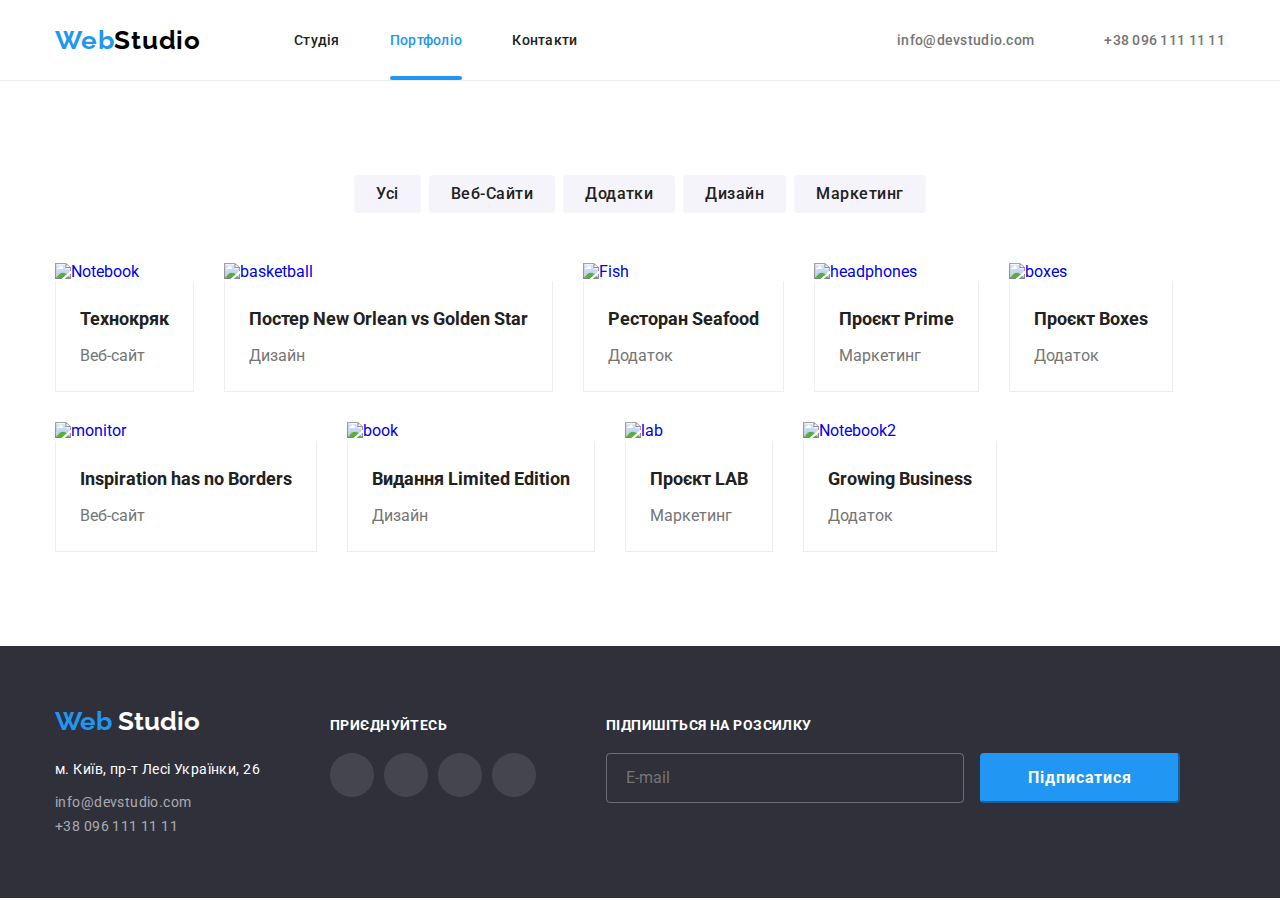
==== portfolio.html @ a2bd2018 "goit-markup-hw-07" ====
<!DOCTYPE html>
<html lang="uk">

<head>
  <meta charset="UTF-8" />
  <meta http-equiv="X-UA-Compatible" content="IE=edge" />
  <meta name="viewport" content="width=device-width, initial-scale=1.0" />
  <title>WebStudio</title>
  <link rel="stylesheet"
    href="https://cdnjs.cloudflare.com/ajax/libs/modern-normalize/1.1.0/modern-normalize.min.css" />
 
  <link rel="preconnect" href="https://fonts.googleapis.com" />
  <link rel="preconnect" href="https://fonts.gstatic.com" crossorigin />
  <link rel="preconnect" href="https://fonts.googleapis.com" />
  <link rel="preconnect" href="https://fonts.gstatic.com" crossorigin />
  <link href="https://fonts.googleapis.com/css2?family=Raleway:wght@700&display=swap" rel="stylesheet" />
  <link href="https://fonts.googleapis.com/css2?family=Roboto:wght@400;500;700;900&display=swap" rel="stylesheet" />
  <link rel="stylesheet" href="./css/main.min.css" />
</head>

<body >
       <!--Header-->
       <header class="header">
        <div class="container header-container">
          <nav class="header__nav">
          
            <a href="./index.html" lang="en" class="webstudio">
              <span style="color: #2196f3">Web</span
              ><span style="color: black">Studio</span>
            </a>
            <ul class="header__menu">
              <li >
                <a href="./index.html"  class="navigation"> Студія </a>
              </li>
              <li >
                <a href="./portfolio.html" class="current"> Портфоліо </a>
              </li>
  
              <li>
                <a href="#" class="navigation"> Контакти </a>
              </li>
            </ul>
          </nav>
          <ul class="header__address">
            <li >
              <a href="meilto:info@devstudio.com" class="navigation__address">               
                <svg class="icon__mail" width="16" height="12">
                  <use href="./images/icons.svg#icon-envelope">
                  </use>
                </svg>info@devstudio.com</a>
            </li>
            <li >
              <a href="tel:+380961111111" class="navigation__address"
                > <svg class="icon__phone" width="10" height="16">
                  <use href="./images/icons.svg#icon-Vector">
                  </use>
                </svg>
                +38 096 111 11 11</a
              >
            </li>
          </ul>
        </div>
      </header>


  
  <main>
    
    <section class="portfolio__buttons">
      <div class="container">
        <h1 style="display: none">Портфоліо</h1>
        <!--NaviGation-->
        <ul class="portfolio__button-small">
          <li>
            <button type="button" class="button__small">Усі</button>
          </li>
          <li>
            <button type="button" class="button__small">Веб-Сайти</button>
          </li>
          <li>
            <button type="button" class="button__small">Додатки</button>
          </li>
          <li>
            <button type="button" class="button__small">Дизайн</button>
          </li>
          <li>
            <button type="button" class="button__small">Маркетинг</button>
          </li>
        </ul>

        <!--mainConten-->
        <ul class="element__menu">
          <li>
            <a href="#"  class="element__img">
              <img src="./images/P1.jpg" alt="Notebook" />
              <div class="element__box">
                <h4 class="element__title">Технокряк</h4>
                <p class="element__subtitle">Веб-сайт</p>
                <div class="element__img-title">
                  <p class="element__img-subtitle">
                    Ресурс пропонує комплексні пропозиції з різним рівнем функціоналу та сервісів. 
                    Все це дозволить відвідувачу отримати вичерпні відомості про компанію чи приватну особу.
                  </p>
                  </div>
              </div>
             
            </a>
            
          </li>
          <li><a href="#" class="element__img">
              <img src="./images/p2.jpg" alt="basketball" />
              <div class="element__box">
                <h4 class="element__title">Постер New Orlean vs Golden Star
                </h4>
                <p class="element__subtitle">Дизайн</p>
                <div class="element__img-title">
                  <p class="element__img-subtitle">
                    Ресурс пропонує комплексні пропозиції з різним рівнем функціоналу та сервісів. 
                    Все це дозволить відвідувачу отримати вичерпні відомості про компанію чи приватну особу.
                  </p>
                  </div>
              </div>
            </a>
          </li>
          <li ><a href="#" class="element__img">
              <img src="./images/p3.jpg" alt="Fish" />
              <div class="element__box">
                <h4 class="element__title">Ресторан Seafood</h4>
                <p class="element__subtitle">Додаток</p>
                <div class="element__img-title">
                  <p class="element__img-subtitle">
                    Ресурс пропонує комплексні пропозиції з різним рівнем функціоналу та сервісів. 
                    Все це дозволить відвідувачу отримати вичерпні відомості про компанію чи приватну особу.
                  </p>
                  </div>
              </div>
            </a>
          </li>
          <li ><a href="#" class="element__img">
              <img src="./images/p4.jpg" alt="headphones" />
              <div class="element__box">
                <h4 class="element__title">Проєкт Prime</h4>
                <p class="element__subtitle">Маркетинг</p>
                <div class="element__img-title">
                  <p class="element__img-subtitle">
                    Ресурс пропонує комплексні пропозиції з різним рівнем функціоналу та сервісів. 
                    Все це дозволить відвідувачу отримати вичерпні відомості про компанію чи приватну особу.
                  </p>
                  </div>
              </div>
            </a>

          </li>
          <li ><a href="#" class="element__img">
              <img src="./images/p5.jpg" alt="boxes" />
              <div class="element__box">
                <h4 class="element__title">Проєкт Boxes</h4>
                <p class="element__subtitle">Додаток</p>
                <div class="element__img-title">
                  <p class="element__img-subtitle">
                    Ресурс пропонує комплексні пропозиції з різним рівнем функціоналу та сервісів. 
                    Все це дозволить відвідувачу отримати вичерпні відомості про компанію чи приватну особу.
                  </p>
                  </div>
              </div>
            </a>
          </li>
          <li ><a href="#" class="element__img">
              <img src="./images/p6.jpg" alt="monitor" />
              <div class="element__box">
                <h4 class="element__title">Inspiration has no Borders</h4>
                <p class="element__subtitle">Веб-сайт</p>
           <div class="element__img-title">
                  <p class="element__img-subtitle">
                    Ресурс пропонує комплексні пропозиції з різним рівнем функціоналу та сервісів. 
                    Все це дозволить відвідувачу отримати вичерпні відомості про компанію чи приватну особу.
                  </p>
                  </div>
              </div>
            </a>
          </li>
          <li ><a href="#" class="element__img">
              <img src="./images/p7.jpg" alt="book" />
              <div class="element__box">
                <h4 class="element__title">Видання Limited Edition</h4>
                <p class="element__subtitle">Дизайн</p>
                                <div class="element__img-title">
                  <p class="element__img-subtitle">
                    Ресурс пропонує комплексні пропозиції з різним рівнем функціоналу та сервісів. 
                    Все це дозволить відвідувачу отримати вичерпні відомості про компанію чи приватну особу.
                  </p>
                  </div>
              </div>
            </a>
          </li>
          <li ><a href="#" class="element__img">
              <img src="./images/p8.jpg" alt="lab" />
              <div class="element__box">
                <h4 class="element__title">Проєкт LAB</h4>
                <p class="element__subtitle">Маркетинг</p>
                                <div class="element__img-title">
                  <p class="element__img-subtitle">
                    Ресурс пропонує комплексні пропозиції з різним рівнем функціоналу та сервісів. 
                    Все це дозволить відвідувачу отримати вичерпні відомості про компанію чи приватну особу.
                  </p>
                  </div>
              </div>
            </a>
          </li>
          <li ><a href="#" class="element__img">
              <img src="./images/p9.jpg" alt="Notebook2" />
              <div class="element__box">
                <h4 class="element__title">Growing Business</h4>
                <p class="element__subtitle">Додаток</p>
                                <div class="element__img-title">
                  <p class="element__img-subtitle">
                    Ресурс пропонує комплексні пропозиції з різним рівнем функціоналу та сервісів. 
                    Все це дозволить відвідувачу отримати вичерпні відомості про компанію чи приватну особу.
                  </p>
                  </div>
              </div>
            </a>
          </li>
        </ul>
      </div>
    </section>
  </main>

  <footer class="footer">
    <div class="container footer__box">
      <div>
      <a href="./index.html" lang="en" class="footer__logo">
        <span style="color: #2196f3">Web</span>
        <span style="color: #ffffff">Studio</span>
      </a>
      <address>
        <ul class="footer__address">
          <li class="footer__link">
            <a href="м.Київ,пр-тЛесіУкраїнки,26">
              <span class="address__footer"
                >м. Київ, пр-т Лесі Українки, 26</span
              >
            </a>
          </li>
          <li class="footer_link">
            <a href="meilto:info@devstudio.com">
              <span class="footer__address">info@devstudio.com</span>
            </a>
          </li>
          <li class="footer__link">
            <a href="tel:+380961111111">
              <span class="footer__address">+38 096 111 11 11</span>
            </a>
          </li>
        </ul>
      </address>
      </div>
    
      <div class="container__net">
        <p class="net__title">Приєднуйтесь</p>
        <ul class="net__list">
          <li class="net__item">
            <a href="" class="net__link">
              <svg class="net__icon" width="20" height="20">
                <use href="./images/icons.svg#icon-instagram-f"></use>
              </svg>
            </a>
          </li>
          <li class="net__item">
            <a href="" class="net__link">
              <svg class="net__icon" width="20" height="20"> 
                <use href="./images/icons.svg#icon-twitter"></use>
              </svg>
            </a>
          </li>
          <li class="net__item">
            <a href="" class="net__link">
              <svg class="net__icon" width="20" height="20">
                <use href="./images/icons.svg#icon-facebook"></use>
              </svg>
            </a>
          </li>
          <li class="net__item">
            <a href="" class="net__link">
              <svg class="net__icon" width="20" height="20">
                <use href="./images/icons.svg#icon-linkedin"></use></svg>
              </a>
          </li>
        </ul>
      </div>
      <form class="footer__mailbox">
      <p class="mailbox__title">Підпишіться на розсилку</p>
      <label class="mailbox__label">
        <input class="mailbox__input" type="email" name="email" placeholder=" E-mail"/>
      </label>
      <button class="mailbox__button" type="submit">Підписатися
        <svg class="mailbox__icon" width="22px" height="22px" >
          <use href="./images/icons.svg#icon-icon-send">
          </use>
        </svg>
      </button>
      </form>
    </div>
  </footer>
</body>

</html>
---- css/main.min.css ----
*{list-style-type:none}*{text-decoration:none}*{margin:0;padding:0}h1{margin:0}h2{margin:0}h3{margin:0}h4{margin:0}ul{margin:0}p{margin:0}body{width:100%;max-width:1600px;background-color:#fff;font-family:"Roboto";font-style:normal}img{display:block;max-width:100%;height:auto}.advances__flex{padding-top:94px;padding-bottom:0;margin-bottom:0;margin:0 auto}.advances__menu{display:flex;gap:30px;text-align:start;flex-grow:1}.advances__link{margin-bottom:30px;width:100%;height:120px;border:1px solid #f5f4fa;border-radius:4px;display:flex;align-items:center;justify-content:center;background-color:#f5f4fa}.advances__title{font-family:"Roboto";font-style:normal;font-weight:700;font-size:14px;line-height:16px;letter-spacing:.03em;text-transform:uppercase;margin-bottom:10px;color:#212121}.advances__text{font-weight:400;font-size:14px;line-height:24px;letter-spacing:.03em;color:#757575}.section__clients{padding:94px 0}.clients__title{margin-bottom:50px;justify-content:center;align-items:center;display:flex;font-weight:700;font-size:36px;line-height:42px;text-align:center;letter-spacing:.03em;color:#212121}.clients__list{display:flex;gap:30px}.clients__item{width:170px;height:92px}.clients__link{width:100%;height:92px;border:1px solid #afb1b8;border-radius:5px;display:flex;align-items:center;justify-content:center;transition:border-color 250ms;transition-timing-function:cubic-bezier(0.4, 0, 0.2, 1)}.clients__link:hover{border-color:#2196f3}.clients__logo{align-items:center;justify-content:center;display:flex;fill:#afb1b8;transition:fill 250ms;transition-timing-function:cubic-bezier(0.4, 0, 0.2, 1)}.clients__logo:hover{fill:#2196f3}.clients__link:hover .clients-logo{color:#2196f3;fill:#2196f3}.content{padding:94px 0;margin:0 auto;text-align:center}.content__name{font-family:"Roboto";font-style:normal;font-weight:700;font-size:36px;line-height:42px;letter-spacing:.03em;margin-bottom:50px;color:#212121}.container-content{display:flex}.content__images{display:flex;align-items:flex-start;gap:30px}.content__title{position:absolute;bottom:0;width:100%;height:70px;background-color:rgba(48,48,58,.8);display:flex;align-items:center;justify-content:center;font-weight:700;font-size:14px;line-height:16px;text-align:center;letter-spacing:.03em;text-transform:uppercase;color:#fff}.element__menu{display:flex;flex-wrap:wrap;gap:30px}.element__img{overflow:hidden;position:relative;display:block;transition:box-shadow 250ms;transition-timing-function:cubic-bezier(0.4, 0, 0.2, 1)}.element__img:hover{box-shadow:1px 4px 6px 0px rgba(0,0,0,.1607843137)}.element__box{padding:20px 24px;border:1px solid #eee;border-top:none}.element__title{color:#212121;font-weight:700;font-size:18px;line-height:36px;margin-bottom:4px}.element__subtitle{font-family:"Roboto";font-style:normal;font-weight:400;font-size:16px;line-height:30px;color:#757575}.element__img-title{position:absolute;top:0;left:0;width:370px;height:294px;color:#fff;opacity:0;transform:translateY(100%);background-color:rgba(33,150,243,.9);transition:transform 250ms,opacity 250ms;transition-timing-function:cubic-bezier(0.4, 0, 0.2, 1)}.element__img:hover .element__img-title{opacity:1;transform:translateY(0%)}.element__img-subtitle{margin:64px 32px;font-weight:400;font-size:18px;line-height:28px;letter-spacing:.03em;color:#fff}.footer{padding:60px 0;background:#2f303a}.footer__box{display:flex;gap:70px;align-items:baseline;text-align:start}.footer__logo{font-family:"Raleway";font-style:normal;font-weight:700;font-size:26px;line-height:31px;margin-top:0;margin-bottom:20px;display:inline-block}.footer__link{margin-bottom:9px}.footer__link:last-child{margin-bottom:0}.address__footer{font-family:"Roboto";font-style:normal;font-weight:400;font-size:14px;line-height:24px;letter-spacing:.03em;color:#fff;transition:color 250ms;transition-timing-function:cubic-bezier(0.4, 0, 0.2, 1)}.address__footer:hover{color:#2196f3}.footer__address{font-family:"Roboto";font-style:normal;font-weight:400;font-size:14px;line-height:24px;letter-spacing:.03em;color:rgba(255,255,255,.6);transition:color 250ms;transition-timing-function:cubic-bezier(0.4, 0, 0.2, 1)}.footer__address:hover{color:#2196f3}.net__title{margin-bottom:20px;font-weight:700;font-size:14px;line-height:16px;letter-spacing:.03em;text-transform:uppercase;font-family:"Roboto";font-style:normal;color:#fff;text-align:left}.net__list{display:flex;justify-content:center;gap:10px}.net__link{width:44px;height:44px;display:flex;align-items:center;justify-content:center;background-color:rgba(255,255,255,.1);border-radius:50%;transition:background-color 250ms;transition-timing-function:cubic-bezier(0.4, 0, 0.2, 1)}.net__link:hover{background-color:#2196f3}.net__icon{width:20px;height:20px;fill:#fff}.mailbox__title{margin-bottom:20px;font-weight:700;font-size:14px;line-height:16px;letter-spacing:.03em;text-transform:uppercase;color:#fff}.mailbox__input{width:358px;height:50px;padding:15px;color:#fff;border:1px solid rgba(255,255,255,.3);background:rgba(0,0,0,0);border-radius:4px;cursor:pointer}.mailbox__button{position:relative;width:200px;height:50px;margin-left:12px;font-weight:700;font-size:16px;line-height:30px;align-items:center;justify-content:center;letter-spacing:.06em;color:#fff;background-color:#2196f3;border-color:#2196f3;border-radius:4px;cursor:pointer}.mailbox__icon{position:absolute;top:50%;transform:translateY(-50%);margin-left:10px;fill:#fff}.header{position:relative;border-bottom:1px solid #ececec}.container{width:100%;max-width:1200px;margin:0 auto;padding:0 15px}.header-container{display:flex;align-items:center}.header__nav{display:flex;align-items:center;gap:93px}.webstudio{font-family:"Raleway";font-style:normal;font-weight:700;font-size:26px;line-height:31px;letter-spacing:.03em}.header__menu{display:flex;gap:50px}.navigation{position:relative;display:block;font-family:inherit;font-style:normal;font-weight:500;font-size:14px;line-height:16px;letter-spacing:.02em;text-decoration:none;color:#212121;padding:32px 0;transition:color 250ms;transition-timing-function:cubic-bezier(0.4, 0, 0.2, 1)}.navigation::after{position:absolute;display:block;opacity:0;width:100%;height:4px;background-color:#2196f3;margin-top:28px;border-radius:2px;transition:opacity 250ms;transition-timing-function:cubic-bezier(0.4, 0, 0.2, 1);content:""}.current{position:relative;display:block;font-family:inherit;font-style:normal;font-weight:500;font-size:14px;line-height:16px;letter-spacing:.02em;text-decoration:none;color:#2196f3;padding:32px 0;transition:color 250ms;transition-timing-function:cubic-bezier(0.4, 0, 0.2, 1)}.current::after{position:absolute;display:block;opacity:1;width:100%;height:4px;background-color:#2196f3;margin-top:28px;border-radius:2px;transition:opacity 250ms;transition-timing-function:cubic-bezier(0.4, 0, 0.2, 1);content:""}.current:hover{color:#2196f3}.navigation:hover{color:#2196f3}.header__address{display:flex;align-items:center;justify-content:center;gap:50px;margin-left:auto}.icon__mail{margin-right:10px}.icon__phone{margin-right:10px}.navigation__address{font-style:normal;font-weight:500;font-size:14px;line-height:16px;letter-spacing:.02em;fill:#757575;color:#757575;padding:32px 0;display:flex;align-items:center;transition:color 250ms;transition-timing-function:cubic-bezier(0.4, 0, 0.2, 1)}.navigation__address:hover{color:#2196f3;fill:#2196f3}.backdrop{position:fixed;top:0;left:0;width:100%;height:100%;z-index:1;background-color:rgba(0,0,0,.2);transition:opacity 250ms,visibility 250ms;transition-timing-function:cubic-bezier(0.4, 0, 0.2, 1)}.is-hidden{opacity:0;visibility:hidden;pointer-events:none}.modal{position:absolute;padding:40px;top:50%;left:50%;transform:translate(-50%, -50%);width:528px;height:581px;background-color:#fff}.modal__close-button{position:absolute;top:17px;right:17px;width:30px;height:30px;background-color:#fff;border:1px solid rgba(0,0,0,.1);border-radius:50%;cursor:pointer;fill:#000;transition:fill 250ms;transition-timing-function:cubic-bezier(0.4, 0, 0.2, 1)}.modal__close-button:hover{fill:#2196f3}.modal__title{font-weight:700;font-size:20px;line-height:1.15;text-align:center;letter-spacing:.03em;margin-bottom:12px;color:#212121}.modal__label{display:block;font-size:12px;line-height:14px;letter-spacing:.01em;color:#757575;margin-bottom:4px}.modal__form-control{position:relative;margin-bottom:10px}.modal__input{width:100%;padding:10px 12px 10px 32px;line-height:1.125;border:1px solid rgba(33,33,33,.2);border-radius:4px;outline:none;transition:border-color 250ms;transition-timing-function:cubic-bezier(0.4, 0, 0.2, 1)}.modal__input:focus{border-color:#2196f3}.modal__icon{position:absolute;top:12px;left:12px;fill:currentColor;transition:fill 250ms;transition-timing-function:cubic-bezier(0.4, 0, 0.2, 1)}.form-control:focus-within .form-icon{fill:#2196f3}.modal__textarea{display:block;width:100%;max-width:448px;height:120px;padding:12px;margin-bottom:20px;border:1px solid rgba(33,33,33,.2);border-radius:4px;transition:border-color 250ms cubic-bezier(0.4, 0, 0.2, 1);outline:none}.modal__textarea:focus{border-color:#2196f3}.visually-hidden{position:absolute;white-space:nowrap;width:1px;height:1px;overflow:hidden;border:0;padding:0%;clip:rect(0 0 0 0);-webkit-clip-path:inset(50%);clip-path:inset(50%);margin:-1px}.checkbox__input{-webkit-appearance:none;-moz-appearance:none;appearance:none}.checkbox__label{position:relative;display:block;padding-left:28px;margin-bottom:30px;font-weight:400;font-size:14px;line-height:24px;letter-spacing:.03em;color:#757575}.checkbox__label::before{position:absolute;top:4px;left:0;width:16px;height:15px;border:1px solid #212121;border-radius:2px;content:""}.checkbox__label::after{position:absolute;top:4px;left:0;width:16px;height:15px;border:1px solid #212121;border-radius:2px;background-position:center;background-image:url(../images/SVG/Vector.svg#icon-Vector-2);background-repeat:no-repeat;background-color:#2196f3;transform:translate();opacity:0;content:""}.checkbox__input:checked+.checkbox-label::after{opacity:1;transition:opacity 250ms;transition-timing-function:cubic-bezier(0.4, 0, 0.2, 1)}.checkbox__label-conditions{color:#2196f3;text-decoration:underline}.modal-button{display:block;margin:0 auto;padding:9px 51px;font-size:16px;line-height:1.88;letter-spacing:.06em;font-weight:700;color:#fff;background-color:#2196f3;border-color:rgba(0,0,0,0);border-radius:4px;box-shadow:0px 4px 4px rgba(0,0,0,.15);cursor:pointer}.modal-button:hover{background-color:#188ce8;transition:background-color 250ms;transition-timing-function:cubic-bezier(0.4, 0, 0.2, 1)}.portfolio__buttons{padding:94px 0;width:100%;max-width:1600px;margin:0 auto;background:#fff}.portfolio__button-small{display:flex;gap:8px;justify-content:center;margin-bottom:50px}.button__small{font-family:Roboto;font-size:16px;font-weight:500;line-height:26px;letter-spacing:.03em;text-align:center;color:#212121;display:block;padding:6px 22px 6px 22px;border-color:#f5f4fa;border-radius:4px;background-color:#f5f4fa;border:0;cursor:pointer;transition:background-color 250ms,color 250ms,box-shadow 250ms;transition-timing-function:cubic-bezier(0.4, 0, 0.2, 1)}.button__small:hover,.button__small:focus{background-color:#2196f3;color:#fff;box-shadow:0px 3px 1px 0px rgba(0,0,0,.1019607843)}.section__main{margin:0 auto;padding:200px 0;background-image:linear-gradient(rgba(47, 48, 58, 0.4), rgba(47, 48, 58, 0.4)),url(../images/Img.jpg);background-repeat:no-repeat;background-position:center;background-size:cover}.hero__title{width:696px;font-style:normal;font-weight:900;font-size:44px;line-height:60px;text-align:center;letter-spacing:.06em;color:#fff;margin:0 auto 30px}.button{display:block;align-items:center;text-align:center;font-weight:700;font-size:16px;line-height:30px;padding:10px 32px;margin:0 auto;letter-spacing:.06em;color:#fff;background-color:#2196f3;border-radius:4px;border-color:#2196f3;transition:color 250ms,border-color 250ms,background-color 250ms;transition-timing-function:cubic-bezier(0.4, 0, 0.2, 1);cursor:pointer}.button:hover{box-shadow:0px 4px 4px rgba(0,0,0,.15);border-color:#fff}.section-team{margin:0 auto;background-color:#f5f4fa;padding:94px 0}.team__title{font-weight:700;font-size:36px;line-height:42px;text-align:center;letter-spacing:.03em;margin-bottom:50px;color:#212121}.team__menu{display:flex;gap:30px;text-align:center}.team__card{background:#fff;box-shadow:0px 1px 3px rgba(0,0,0,.12),0px 1px 1px rgba(0,0,0,.14),0px 2px 1px rgba(0,0,0,.2);border-radius:0px 0px 4px 4px}.team__card-name{font-weight:500;font-size:16px;line-height:19px;text-align:center;letter-spacing:.03em;color:#212121;padding-top:30px;margin-bottom:10px}.team__work-name{font-weight:400;font-size:16px;line-height:19px;text-align:center;letter-spacing:.03em;color:#757575;text-decoration:none;margin-bottom:16px}.box-icon-list{display:flex;justify-content:center;gap:10px;padding-bottom:30px}.boxcard-link{width:44px;height:44px;display:flex;justify-content:center;align-items:center;border-radius:50%;fill:#afb1b8;transition:fill 250ms,background-color 250ms;transition-timing-function:cubic-bezier(0.4, 0, 0.2, 1)}.boxcard-link:hover{fill:#fff;background-color:#2196f3}/*# sourceMappingURL=main.min.css.map */
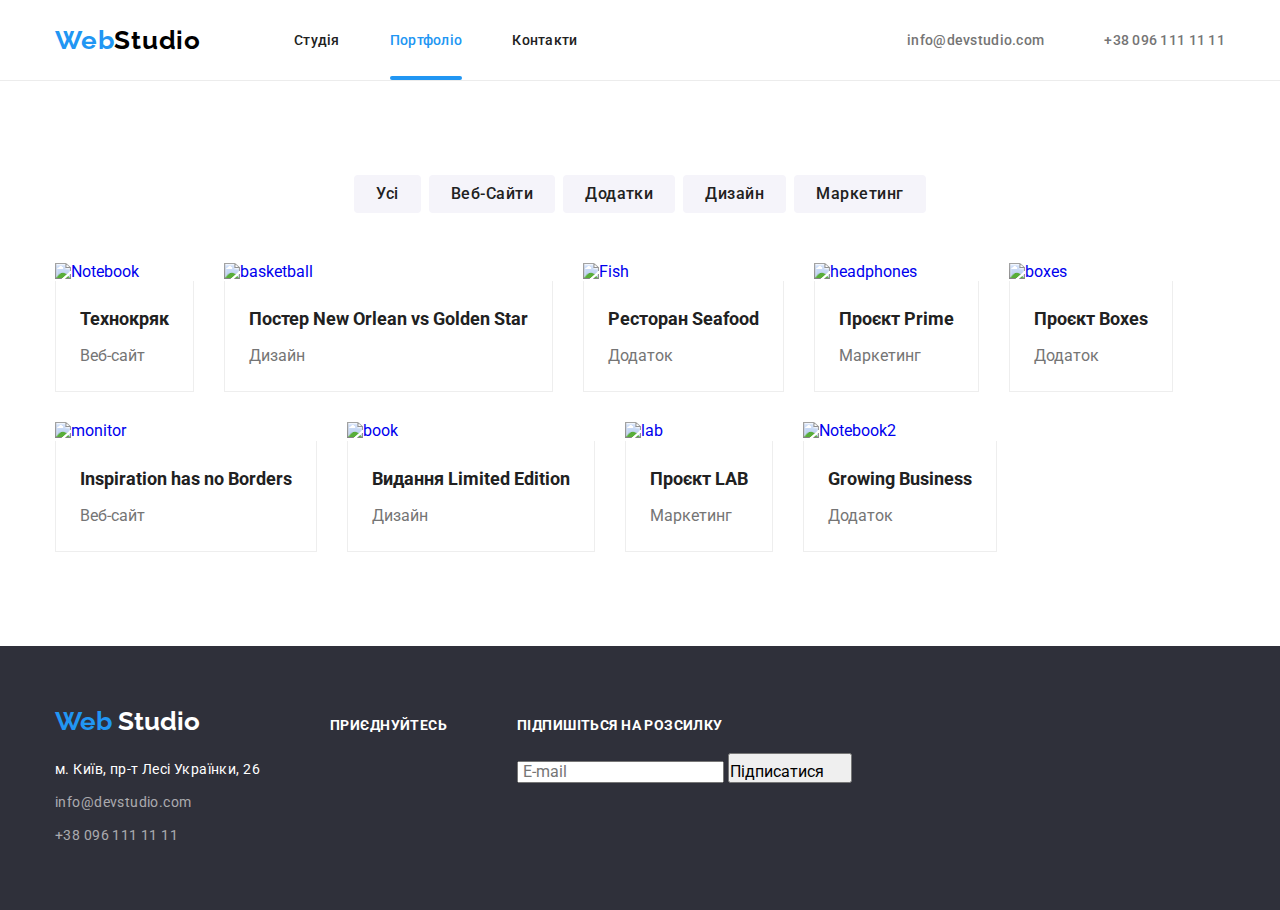
==== commit 7b598daa: "goit-markup-hw-07" ====
--- a/portfolio.html
+++ b/portfolio.html
@@ -21,36 +21,36 @@
 <body >
        <!--Header-->
        <header class="header">
-        <div class="container header-container">
+        <div class="container header__container">
           <nav class="header__nav">
           
-            <a href="./index.html" lang="en" class="webstudio">
+            <a href="./index.html" lang="en" class="header__logo">
               <span style="color: #2196f3">Web</span
               ><span style="color: black">Studio</span>
             </a>
             <ul class="header__menu">
               <li >
-                <a href="./index.html"  class="navigation"> Студія </a>
+                <a href="./index.html"  class="header__navigation"> Студія </a>
               </li>
               <li >
                 <a href="./portfolio.html" class="current"> Портфоліо </a>
               </li>
   
               <li>
-                <a href="#" class="navigation"> Контакти </a>
+                <a href="#" class="header__navigation"> Контакти </a>
               </li>
             </ul>
           </nav>
           <ul class="header__address">
             <li >
-              <a href="meilto:info@devstudio.com" class="navigation__address">               
+              <a href="meilto:info@devstudio.com" class="header__e-address">               
                 <svg class="icon__mail" width="16" height="12">
                   <use href="./images/icons.svg#icon-envelope">
                   </use>
                 </svg>info@devstudio.com</a>
             </li>
             <li >
-              <a href="tel:+380961111111" class="navigation__address"
+              <a href="tel:+380961111111" class="header__e-address"
                 > <svg class="icon__phone" width="10" height="16">
                   <use href="./images/icons.svg#icon-Vector">
                   </use>
@@ -66,30 +66,30 @@
   
   <main>
     
-    <section class="portfolio__buttons">
+    <section class="portfolio">
       <div class="container">
         <h1 style="display: none">Портфоліо</h1>
         <!--NaviGation-->
-        <ul class="portfolio__button-small">
-          <li>
-            <button type="button" class="button__small">Усі</button>
-          </li>
-          <li>
-            <button type="button" class="button__small">Веб-Сайти</button>
-          </li>
-          <li>
-            <button type="button" class="button__small">Додатки</button>
-          </li>
-          <li>
-            <button type="button" class="button__small">Дизайн</button>
-          </li>
-          <li>
-            <button type="button" class="button__small">Маркетинг</button>
+        <ul class="portfolio__navigation">
+          <li>
+            <button type="button" class="portfolio__nav-button">Усі</button>
+          </li>
+          <li>
+            <button type="button" class="portfolio__nav-button">Веб-Сайти</button>
+          </li>
+          <li>
+            <button type="button" class="portfolio__nav-button">Додатки</button>
+          </li>
+          <li>
+            <button type="button" class="portfolio__nav-button">Дизайн</button>
+          </li>
+          <li>
+            <button type="button" class="portfolio__nav-button">Маркетинг</button>
           </li>
         </ul>
 
         <!--mainConten-->
-        <ul class="element__menu">
+        <ul class="element">
           <li>
             <a href="#"  class="element__img">
               <img src="./images/P1.jpg" alt="Notebook" />
@@ -237,12 +237,12 @@
         <ul class="footer__address">
           <li class="footer__link">
             <a href="м.Київ,пр-тЛесіУкраїнки,26">
-              <span class="address__footer"
+              <span class="footer__street"
                 >м. Київ, пр-т Лесі Українки, 26</span
               >
             </a>
           </li>
-          <li class="footer_link">
+          <li class="footer__link">
             <a href="meilto:info@devstudio.com">
               <span class="footer__address">info@devstudio.com</span>
             </a>
@@ -302,6 +302,9 @@
       </form>
     </div>
   </footer>
+  <script src="./modal/modal.js"></script>
+  <script src="./js/mobile-menu.js"></script>
 </body>
 
+
 </html>--- a/css/main.min.css
+++ b/css/main.min.css
@@ -1 +1 @@
-*{list-style-type:none}*{text-decoration:none}*{margin:0;padding:0}h1{margin:0}h2{margin:0}h3{margin:0}h4{margin:0}ul{margin:0}p{margin:0}body{width:100%;max-width:1600px;background-color:#fff;font-family:"Roboto";font-style:normal}img{display:block;max-width:100%;height:auto}.advances__flex{padding-top:94px;padding-bottom:0;margin-bottom:0;margin:0 auto}.advances__menu{display:flex;gap:30px;text-align:start;flex-grow:1}.advances__link{margin-bottom:30px;width:100%;height:120px;border:1px solid #f5f4fa;border-radius:4px;display:flex;align-items:center;justify-content:center;background-color:#f5f4fa}.advances__title{font-family:"Roboto";font-style:normal;font-weight:700;font-size:14px;line-height:16px;letter-spacing:.03em;text-transform:uppercase;margin-bottom:10px;color:#212121}.advances__text{font-weight:400;font-size:14px;line-height:24px;letter-spacing:.03em;color:#757575}.section__clients{padding:94px 0}.clients__title{margin-bottom:50px;justify-content:center;align-items:center;display:flex;font-weight:700;font-size:36px;line-height:42px;text-align:center;letter-spacing:.03em;color:#212121}.clients__list{display:flex;gap:30px}.clients__item{width:170px;height:92px}.clients__link{width:100%;height:92px;border:1px solid #afb1b8;border-radius:5px;display:flex;align-items:center;justify-content:center;transition:border-color 250ms;transition-timing-function:cubic-bezier(0.4, 0, 0.2, 1)}.clients__link:hover{border-color:#2196f3}.clients__logo{align-items:center;justify-content:center;display:flex;fill:#afb1b8;transition:fill 250ms;transition-timing-function:cubic-bezier(0.4, 0, 0.2, 1)}.clients__logo:hover{fill:#2196f3}.clients__link:hover .clients-logo{color:#2196f3;fill:#2196f3}.content{padding:94px 0;margin:0 auto;text-align:center}.content__name{font-family:"Roboto";font-style:normal;font-weight:700;font-size:36px;line-height:42px;letter-spacing:.03em;margin-bottom:50px;color:#212121}.container-content{display:flex}.content__images{display:flex;align-items:flex-start;gap:30px}.content__title{position:absolute;bottom:0;width:100%;height:70px;background-color:rgba(48,48,58,.8);display:flex;align-items:center;justify-content:center;font-weight:700;font-size:14px;line-height:16px;text-align:center;letter-spacing:.03em;text-transform:uppercase;color:#fff}.element__menu{display:flex;flex-wrap:wrap;gap:30px}.element__img{overflow:hidden;position:relative;display:block;transition:box-shadow 250ms;transition-timing-function:cubic-bezier(0.4, 0, 0.2, 1)}.element__img:hover{box-shadow:1px 4px 6px 0px rgba(0,0,0,.1607843137)}.element__box{padding:20px 24px;border:1px solid #eee;border-top:none}.element__title{color:#212121;font-weight:700;font-size:18px;line-height:36px;margin-bottom:4px}.element__subtitle{font-family:"Roboto";font-style:normal;font-weight:400;font-size:16px;line-height:30px;color:#757575}.element__img-title{position:absolute;top:0;left:0;width:370px;height:294px;color:#fff;opacity:0;transform:translateY(100%);background-color:rgba(33,150,243,.9);transition:transform 250ms,opacity 250ms;transition-timing-function:cubic-bezier(0.4, 0, 0.2, 1)}.element__img:hover .element__img-title{opacity:1;transform:translateY(0%)}.element__img-subtitle{margin:64px 32px;font-weight:400;font-size:18px;line-height:28px;letter-spacing:.03em;color:#fff}.footer{padding:60px 0;background:#2f303a}.footer__box{display:flex;gap:70px;align-items:baseline;text-align:start}.footer__logo{font-family:"Raleway";font-style:normal;font-weight:700;font-size:26px;line-height:31px;margin-top:0;margin-bottom:20px;display:inline-block}.footer__link{margin-bottom:9px}.footer__link:last-child{margin-bottom:0}.address__footer{font-family:"Roboto";font-style:normal;font-weight:400;font-size:14px;line-height:24px;letter-spacing:.03em;color:#fff;transition:color 250ms;transition-timing-function:cubic-bezier(0.4, 0, 0.2, 1)}.address__footer:hover{color:#2196f3}.footer__address{font-family:"Roboto";font-style:normal;font-weight:400;font-size:14px;line-height:24px;letter-spacing:.03em;color:rgba(255,255,255,.6);transition:color 250ms;transition-timing-function:cubic-bezier(0.4, 0, 0.2, 1)}.footer__address:hover{color:#2196f3}.net__title{margin-bottom:20px;font-weight:700;font-size:14px;line-height:16px;letter-spacing:.03em;text-transform:uppercase;font-family:"Roboto";font-style:normal;color:#fff;text-align:left}.net__list{display:flex;justify-content:center;gap:10px}.net__link{width:44px;height:44px;display:flex;align-items:center;justify-content:center;background-color:rgba(255,255,255,.1);border-radius:50%;transition:background-color 250ms;transition-timing-function:cubic-bezier(0.4, 0, 0.2, 1)}.net__link:hover{background-color:#2196f3}.net__icon{width:20px;height:20px;fill:#fff}.mailbox__title{margin-bottom:20px;font-weight:700;font-size:14px;line-height:16px;letter-spacing:.03em;text-transform:uppercase;color:#fff}.mailbox__input{width:358px;height:50px;padding:15px;color:#fff;border:1px solid rgba(255,255,255,.3);background:rgba(0,0,0,0);border-radius:4px;cursor:pointer}.mailbox__button{position:relative;width:200px;height:50px;margin-left:12px;font-weight:700;font-size:16px;line-height:30px;align-items:center;justify-content:center;letter-spacing:.06em;color:#fff;background-color:#2196f3;border-color:#2196f3;border-radius:4px;cursor:pointer}.mailbox__icon{position:absolute;top:50%;transform:translateY(-50%);margin-left:10px;fill:#fff}.header{position:relative;border-bottom:1px solid #ececec}.container{width:100%;max-width:1200px;margin:0 auto;padding:0 15px}.header-container{display:flex;align-items:center}.header__nav{display:flex;align-items:center;gap:93px}.webstudio{font-family:"Raleway";font-style:normal;font-weight:700;font-size:26px;line-height:31px;letter-spacing:.03em}.header__menu{display:flex;gap:50px}.navigation{position:relative;display:block;font-family:inherit;font-style:normal;font-weight:500;font-size:14px;line-height:16px;letter-spacing:.02em;text-decoration:none;color:#212121;padding:32px 0;transition:color 250ms;transition-timing-function:cubic-bezier(0.4, 0, 0.2, 1)}.navigation::after{position:absolute;display:block;opacity:0;width:100%;height:4px;background-color:#2196f3;margin-top:28px;border-radius:2px;transition:opacity 250ms;transition-timing-function:cubic-bezier(0.4, 0, 0.2, 1);content:""}.current{position:relative;display:block;font-family:inherit;font-style:normal;font-weight:500;font-size:14px;line-height:16px;letter-spacing:.02em;text-decoration:none;color:#2196f3;padding:32px 0;transition:color 250ms;transition-timing-function:cubic-bezier(0.4, 0, 0.2, 1)}.current::after{position:absolute;display:block;opacity:1;width:100%;height:4px;background-color:#2196f3;margin-top:28px;border-radius:2px;transition:opacity 250ms;transition-timing-function:cubic-bezier(0.4, 0, 0.2, 1);content:""}.current:hover{color:#2196f3}.navigation:hover{color:#2196f3}.header__address{display:flex;align-items:center;justify-content:center;gap:50px;margin-left:auto}.icon__mail{margin-right:10px}.icon__phone{margin-right:10px}.navigation__address{font-style:normal;font-weight:500;font-size:14px;line-height:16px;letter-spacing:.02em;fill:#757575;color:#757575;padding:32px 0;display:flex;align-items:center;transition:color 250ms;transition-timing-function:cubic-bezier(0.4, 0, 0.2, 1)}.navigation__address:hover{color:#2196f3;fill:#2196f3}.backdrop{position:fixed;top:0;left:0;width:100%;height:100%;z-index:1;background-color:rgba(0,0,0,.2);transition:opacity 250ms,visibility 250ms;transition-timing-function:cubic-bezier(0.4, 0, 0.2, 1)}.is-hidden{opacity:0;visibility:hidden;pointer-events:none}.modal{position:absolute;padding:40px;top:50%;left:50%;transform:translate(-50%, -50%);width:528px;height:581px;background-color:#fff}.modal__close-button{position:absolute;top:17px;right:17px;width:30px;height:30px;background-color:#fff;border:1px solid rgba(0,0,0,.1);border-radius:50%;cursor:pointer;fill:#000;transition:fill 250ms;transition-timing-function:cubic-bezier(0.4, 0, 0.2, 1)}.modal__close-button:hover{fill:#2196f3}.modal__title{font-weight:700;font-size:20px;line-height:1.15;text-align:center;letter-spacing:.03em;margin-bottom:12px;color:#212121}.modal__label{display:block;font-size:12px;line-height:14px;letter-spacing:.01em;color:#757575;margin-bottom:4px}.modal__form-control{position:relative;margin-bottom:10px}.modal__input{width:100%;padding:10px 12px 10px 32px;line-height:1.125;border:1px solid rgba(33,33,33,.2);border-radius:4px;outline:none;transition:border-color 250ms;transition-timing-function:cubic-bezier(0.4, 0, 0.2, 1)}.modal__input:focus{border-color:#2196f3}.modal__icon{position:absolute;top:12px;left:12px;fill:currentColor;transition:fill 250ms;transition-timing-function:cubic-bezier(0.4, 0, 0.2, 1)}.form-control:focus-within .form-icon{fill:#2196f3}.modal__textarea{display:block;width:100%;max-width:448px;height:120px;padding:12px;margin-bottom:20px;border:1px solid rgba(33,33,33,.2);border-radius:4px;transition:border-color 250ms cubic-bezier(0.4, 0, 0.2, 1);outline:none}.modal__textarea:focus{border-color:#2196f3}.visually-hidden{position:absolute;white-space:nowrap;width:1px;height:1px;overflow:hidden;border:0;padding:0%;clip:rect(0 0 0 0);-webkit-clip-path:inset(50%);clip-path:inset(50%);margin:-1px}.checkbox__input{-webkit-appearance:none;-moz-appearance:none;appearance:none}.checkbox__label{position:relative;display:block;padding-left:28px;margin-bottom:30px;font-weight:400;font-size:14px;line-height:24px;letter-spacing:.03em;color:#757575}.checkbox__label::before{position:absolute;top:4px;left:0;width:16px;height:15px;border:1px solid #212121;border-radius:2px;content:""}.checkbox__label::after{position:absolute;top:4px;left:0;width:16px;height:15px;border:1px solid #212121;border-radius:2px;background-position:center;background-image:url(../images/SVG/Vector.svg#icon-Vector-2);background-repeat:no-repeat;background-color:#2196f3;transform:translate();opacity:0;content:""}.checkbox__input:checked+.checkbox-label::after{opacity:1;transition:opacity 250ms;transition-timing-function:cubic-bezier(0.4, 0, 0.2, 1)}.checkbox__label-conditions{color:#2196f3;text-decoration:underline}.modal-button{display:block;margin:0 auto;padding:9px 51px;font-size:16px;line-height:1.88;letter-spacing:.06em;font-weight:700;color:#fff;background-color:#2196f3;border-color:rgba(0,0,0,0);border-radius:4px;box-shadow:0px 4px 4px rgba(0,0,0,.15);cursor:pointer}.modal-button:hover{background-color:#188ce8;transition:background-color 250ms;transition-timing-function:cubic-bezier(0.4, 0, 0.2, 1)}.portfolio__buttons{padding:94px 0;width:100%;max-width:1600px;margin:0 auto;background:#fff}.portfolio__button-small{display:flex;gap:8px;justify-content:center;margin-bottom:50px}.button__small{font-family:Roboto;font-size:16px;font-weight:500;line-height:26px;letter-spacing:.03em;text-align:center;color:#212121;display:block;padding:6px 22px 6px 22px;border-color:#f5f4fa;border-radius:4px;background-color:#f5f4fa;border:0;cursor:pointer;transition:background-color 250ms,color 250ms,box-shadow 250ms;transition-timing-function:cubic-bezier(0.4, 0, 0.2, 1)}.button__small:hover,.button__small:focus{background-color:#2196f3;color:#fff;box-shadow:0px 3px 1px 0px rgba(0,0,0,.1019607843)}.section__main{margin:0 auto;padding:200px 0;background-image:linear-gradient(rgba(47, 48, 58, 0.4), rgba(47, 48, 58, 0.4)),url(../images/Img.jpg);background-repeat:no-repeat;background-position:center;background-size:cover}.hero__title{width:696px;font-style:normal;font-weight:900;font-size:44px;line-height:60px;text-align:center;letter-spacing:.06em;color:#fff;margin:0 auto 30px}.button{display:block;align-items:center;text-align:center;font-weight:700;font-size:16px;line-height:30px;padding:10px 32px;margin:0 auto;letter-spacing:.06em;color:#fff;background-color:#2196f3;border-radius:4px;border-color:#2196f3;transition:color 250ms,border-color 250ms,background-color 250ms;transition-timing-function:cubic-bezier(0.4, 0, 0.2, 1);cursor:pointer}.button:hover{box-shadow:0px 4px 4px rgba(0,0,0,.15);border-color:#fff}.section-team{margin:0 auto;background-color:#f5f4fa;padding:94px 0}.team__title{font-weight:700;font-size:36px;line-height:42px;text-align:center;letter-spacing:.03em;margin-bottom:50px;color:#212121}.team__menu{display:flex;gap:30px;text-align:center}.team__card{background:#fff;box-shadow:0px 1px 3px rgba(0,0,0,.12),0px 1px 1px rgba(0,0,0,.14),0px 2px 1px rgba(0,0,0,.2);border-radius:0px 0px 4px 4px}.team__card-name{font-weight:500;font-size:16px;line-height:19px;text-align:center;letter-spacing:.03em;color:#212121;padding-top:30px;margin-bottom:10px}.team__work-name{font-weight:400;font-size:16px;line-height:19px;text-align:center;letter-spacing:.03em;color:#757575;text-decoration:none;margin-bottom:16px}.box-icon-list{display:flex;justify-content:center;gap:10px;padding-bottom:30px}.boxcard-link{width:44px;height:44px;display:flex;justify-content:center;align-items:center;border-radius:50%;fill:#afb1b8;transition:fill 250ms,background-color 250ms;transition-timing-function:cubic-bezier(0.4, 0, 0.2, 1)}.boxcard-link:hover{fill:#fff;background-color:#2196f3}/*# sourceMappingURL=main.min.css.map */+*{list-style-type:none}*{text-decoration:none}*{margin:0;padding:0}h1{margin:0}h2{margin:0}h3{margin:0}h4{margin:0}ul{margin:0}p{margin:0}body{width:100%;max-width:1600px;background-color:#fff;font-family:"Roboto";font-style:normal}img{display:block;max-width:100%;height:auto}.container{width:100%;max-width:1200px;margin:0 auto;padding:0 15px}.current{position:relative;display:block;font-family:inherit;font-style:normal;font-weight:500;font-size:14px;line-height:16px;letter-spacing:.02em;text-decoration:none;color:#2196f3;padding:32px 0;transition:color 250ms;transition-timing-function:cubic-bezier(0.4, 0, 0.2, 1)}.current::after{position:absolute;display:block;opacity:1;width:100%;height:4px;background-color:#2196f3;margin-top:28px;border-radius:2px;transition:opacity 250ms;transition-timing-function:cubic-bezier(0.4, 0, 0.2, 1);content:""}.advances{padding-top:94px;padding-bottom:0;margin-bottom:0;margin:0 auto}.advances__menu{display:flex;gap:30px;text-align:start;flex-grow:1}.advances__link{margin-bottom:30px;width:100%;height:120px;border:1px solid #f5f4fa;border-radius:4px;display:flex;align-items:center;justify-content:center;background-color:#f5f4fa}.advances__title{font-family:"Roboto";font-style:normal;font-weight:700;font-size:14px;line-height:16px;letter-spacing:.03em;text-transform:uppercase;margin-bottom:10px;color:#212121}.advances__text{font-weight:400;font-size:14px;line-height:24px;letter-spacing:.03em;color:#757575}.clients{padding:94px 0}.clients__title{margin-bottom:50px;justify-content:center;align-items:center;display:flex;font-weight:700;font-size:36px;line-height:42px;text-align:center;letter-spacing:.03em;color:#212121}.clients__list{display:flex;gap:30px}.clients__item{width:170px;height:92px}.clients__link{width:100%;height:92px;border:1px solid #afb1b8;border-radius:5px;display:flex;align-items:center;justify-content:center;transition:border-color 250ms;transition-timing-function:cubic-bezier(0.4, 0, 0.2, 1)}.clients__link:hover{border-color:#2196f3}.clients__logo{align-items:center;justify-content:center;display:flex;fill:#afb1b8;transition:fill 250ms;transition-timing-function:cubic-bezier(0.4, 0, 0.2, 1)}.clients__logo:hover{fill:#2196f3}.clients__link:hover .clients__logo{color:#2196f3;fill:#2196f3}.content{padding:94px 0;margin:0 auto;text-align:center}.content__name{font-family:"Roboto";font-style:normal;font-weight:700;font-size:36px;line-height:42px;letter-spacing:.03em;margin-bottom:50px;color:#212121}.content__images{display:flex;align-items:flex-start;gap:30px}.content__title{position:absolute;bottom:0;width:100%;height:70px;background-color:rgba(48,48,58,.8);display:flex;align-items:center;justify-content:center;font-weight:700;font-size:14px;line-height:16px;text-align:center;letter-spacing:.03em;text-transform:uppercase;color:#fff}.element{display:flex;flex-wrap:wrap;gap:30px}.element__img{overflow:hidden;position:relative;display:block;transition:box-shadow 250ms;transition-timing-function:cubic-bezier(0.4, 0, 0.2, 1)}.element .element__img:hover{box-shadow:1px 4px 6px 0px rgba(0,0,0,.1607843137)}.element__box{padding:20px 24px;border:1px solid #eee;border-top:none}.element__title{color:#212121;font-weight:700;font-size:18px;line-height:36px;margin-bottom:4px}.element__subtitle{font-family:"Roboto";font-style:normal;font-weight:400;font-size:16px;line-height:30px;color:#757575}.element__img-title{position:absolute;top:0;left:0;width:370px;height:294px;color:#fff;opacity:0;transform:translateY(100%);background-color:rgba(33,150,243,.9);transition:transform 250ms,opacity 250ms;transition-timing-function:cubic-bezier(0.4, 0, 0.2, 1)}.element__img:hover .element__img-title{opacity:1;transform:translateY(0%)}.element__img-subtitle{margin:64px 32px;font-weight:400;font-size:18px;line-height:28px;letter-spacing:.03em;color:#fff}.footer{padding:60px 0;background:#2f303a}.footer .footer__box{display:flex;gap:70px;align-items:baseline;text-align:start}.footer__logo{font-family:"Raleway";font-style:normal;font-weight:700;font-size:26px;line-height:31px;margin-top:0;margin-bottom:20px;display:inline-block}.footer__link{margin-bottom:9px}.footer__link:last-child{margin-bottom:0}.footer__street{font-family:"Roboto";font-style:normal;font-weight:400;font-size:14px;line-height:24px;letter-spacing:.03em;color:#fff;transition:color 250ms;transition-timing-function:cubic-bezier(0.4, 0, 0.2, 1)}.footer__street:hover{color:#2196f3}.footer__address{font-family:"Roboto";font-style:normal;font-weight:400;font-size:14px;line-height:24px;letter-spacing:.03em;color:rgba(255,255,255,.6);transition:color 250ms;transition-timing-function:cubic-bezier(0.4, 0, 0.2, 1)}.footer__address:hover{color:#2196f3}.net__title{margin-bottom:20px;font-weight:700;font-size:14px;line-height:16px;letter-spacing:.03em;text-transform:uppercase;font-family:"Roboto";font-style:normal;color:#fff;text-align:left}.net__title__list{display:flex;justify-content:center;gap:10px}.net__title__link{width:44px;height:44px;display:flex;align-items:center;justify-content:center;background-color:rgba(255,255,255,.1);border-radius:50%;transition:background-color 250ms;transition-timing-function:cubic-bezier(0.4, 0, 0.2, 1)}.net__title__link:hover{background-color:#2196f3}.net__title__icon{width:20px;height:20px;fill:#fff}.mailbox__title{margin-bottom:20px;font-weight:700;font-size:14px;line-height:16px;letter-spacing:.03em;text-transform:uppercase;color:#fff}.mailbox__title__input{width:358px;height:50px;padding:15px;color:#fff;border:1px solid rgba(255,255,255,.3);background:rgba(0,0,0,0);border-radius:4px;cursor:pointer}.mailbox__title__button{position:relative;width:200px;height:50px;margin-left:12px;font-weight:700;font-size:16px;line-height:30px;align-items:center;justify-content:center;letter-spacing:.06em;color:#fff;background-color:#2196f3;border-color:#2196f3;border-radius:4px;cursor:pointer}.mailbox__title__icon{position:absolute;top:50%;transform:translateY(-50%);margin-left:10px;fill:#fff}.header{position:relative;border-bottom:1px solid #ececec}.header__container{display:flex;align-items:center}.header__nav{display:flex;align-items:center;gap:93px}.header__logo{font-family:"Raleway";font-style:normal;font-weight:700;font-size:26px;line-height:31px;letter-spacing:.03em}.header__menu{display:flex;gap:50px}.header__navigation{position:relative;display:block;font-family:inherit;font-style:normal;font-weight:500;font-size:14px;line-height:16px;letter-spacing:.02em;text-decoration:none;color:#212121;padding:32px 0;transition:color 250ms;transition-timing-function:cubic-bezier(0.4, 0, 0.2, 1)}.header__navigation::after{position:absolute;display:block;opacity:0;width:100%;height:4px;background-color:#2196f3;margin-top:28px;border-radius:2px;transition:opacity 250ms;transition-timing-function:cubic-bezier(0.4, 0, 0.2, 1);content:""}.header__navigation:hover{color:#2196f3}.header__address{display:flex;align-items:center;justify-content:center;gap:50px;margin-left:auto}.header__icon{margin-right:10px}.header__e-address{font-style:normal;font-weight:500;font-size:14px;line-height:16px;letter-spacing:.02em;fill:#757575;color:#757575;padding:32px 0;display:flex;align-items:center;transition:color 250ms;transition-timing-function:cubic-bezier(0.4, 0, 0.2, 1)}.header__e-address:hover{color:#2196f3;fill:#2196f3}.visually-hidden{position:absolute;white-space:nowrap;width:1px;height:1px;overflow:hidden;border:0;padding:0%;clip:rect(0 0 0 0);-webkit-clip-path:inset(50%);clip-path:inset(50%);margin:-1px}.backdrop{position:fixed;top:0;left:0;width:100%;height:100%;z-index:1;background-color:rgba(0,0,0,.2);transition:opacity 250ms,visibility 250ms;transition-timing-function:cubic-bezier(0.4, 0, 0.2, 1)}.is-hidden{opacity:0;visibility:hidden;pointer-events:none}.modal{position:absolute;padding:40px;top:50%;left:50%;transform:translate(-50%, -50%);width:528px;height:581px;background-color:#fff}.modal__close-button{position:absolute;top:17px;right:17px;width:30px;height:30px;background-color:#fff;border:1px solid rgba(0,0,0,.1);border-radius:50%;cursor:pointer;fill:#000;transition:fill 250ms;transition-timing-function:cubic-bezier(0.4, 0, 0.2, 1)}.modal__close-button:hover{fill:#2196f3}.modal__title{font-weight:700;font-size:20px;line-height:1.15;text-align:center;letter-spacing:.03em;margin-bottom:12px;color:#212121}.modal__label{display:block;font-size:12px;line-height:14px;letter-spacing:.01em;color:#757575;margin-bottom:4px}.modal__form-control{position:relative;margin-bottom:10px}.modal__input{width:100%;padding:10px 12px 10px 32px;line-height:1.125;border:1px solid rgba(33,33,33,.2);border-radius:4px;outline:none;transition:border-color 250ms;transition-timing-function:cubic-bezier(0.4, 0, 0.2, 1)}.modal__input:focus{border-color:#2196f3}.modal__icon{position:absolute;top:12px;left:12px;fill:currentColor;transition:fill 250ms;transition-timing-function:cubic-bezier(0.4, 0, 0.2, 1)}.modal__form-control:focus-within .modal__icon{fill:#2196f3}.modal__textarea{display:block;width:100%;max-width:448px;height:120px;padding:12px;margin-bottom:20px;border:1px solid rgba(33,33,33,.2);border-radius:4px;transition:border-color 250ms cubic-bezier(0.4, 0, 0.2, 1);outline:none}.modal__textarea:focus{border-color:#2196f3}.modal__button{display:block;margin:0 auto;padding:9px 51px;font-size:16px;line-height:1.88;letter-spacing:.06em;font-weight:700;color:#fff;background-color:#2196f3;border-color:rgba(0,0,0,0);border-radius:4px;box-shadow:0px 4px 4px rgba(0,0,0,.15);cursor:pointer}.modal__button:hover{background-color:#188ce8;transition:background-color 250ms;transition-timing-function:cubic-bezier(0.4, 0, 0.2, 1)}.checkbox__input{-webkit-appearance:none;-moz-appearance:none;appearance:none}.checkbox__input _label{position:relative;display:block;padding-left:28px;margin-bottom:30px;font-weight:400;font-size:14px;line-height:24px;letter-spacing:.03em;color:#757575}.checkbox__input __label::before{position:absolute;top:4px;left:0;width:16px;height:15px;border:1px solid #212121;border-radius:2px;content:""}.checkbox__input __label::after{position:absolute;top:4px;left:0;width:16px;height:15px;border:1px solid #212121;border-radius:2px;background-position:center;background-image:url(../images/SVG/Vector.svg#icon-Vector-2);background-repeat:no-repeat;background-color:#2196f3;opacity:0;content:""}.checkbox__input __input:checked+__label::after{opacity:1;transition:opacity 250ms;transition-timing-function:cubic-bezier(0.4, 0, 0.2, 1)}.checkbox__input __label-conditions{color:#2196f3;text-decoration:underline}.portfolio{padding:94px 0;width:100%;max-width:1600px;margin:0 auto;background:#fff}.portfolio__navigation{display:flex;gap:8px;justify-content:center;margin-bottom:50px}.portfolio__nav-button{font-family:Roboto;font-size:16px;font-weight:500;line-height:26px;letter-spacing:.03em;text-align:center;color:#212121;display:block;padding:6px 22px 6px 22px;border-color:#f5f4fa;border-radius:4px;background-color:#f5f4fa;border:0;cursor:pointer;transition:background-color 250ms,color 250ms,box-shadow 250ms;transition-timing-function:cubic-bezier(0.4, 0, 0.2, 1)}.portfolio__nav-button:hover,.portfolio__nav-button:focus{background-color:#2196f3;color:#fff;box-shadow:0px 3px 1px 0px rgba(0,0,0,.1019607843)}.main{margin:0 auto;padding:200px 0;background-image:linear-gradient(rgba(47, 48, 58, 0.4), rgba(47, 48, 58, 0.4)),url(../images/Img.jpg);background-repeat:no-repeat;background-position:center;background-size:cover}.main__title{width:696px;font-style:normal;font-weight:900;font-size:44px;line-height:60px;text-align:center;letter-spacing:.06em;color:#fff;margin:0 auto 30px}.main__button{display:block;align-items:center;text-align:center;font-weight:700;font-size:16px;line-height:30px;padding:10px 32px;margin:0 auto;letter-spacing:.06em;color:#fff;background-color:#2196f3;border-radius:4px;border-color:#2196f3;transition:color 250ms,border-color 250ms,background-color 250ms;transition-timing-function:cubic-bezier(0.4, 0, 0.2, 1);cursor:pointer}.main__button:hover{box-shadow:0px 4px 4px rgba(0,0,0,.15);border-color:#fff}.team{margin:0 auto;background-color:#f5f4fa;padding:94px 0}.team__title{font-weight:700;font-size:36px;line-height:42px;text-align:center;letter-spacing:.03em;margin-bottom:50px;color:#212121}.team__menu{display:flex;gap:30px;text-align:center}.team__card{background:#fff;box-shadow:0px 1px 3px rgba(0,0,0,.12),0px 1px 1px rgba(0,0,0,.14),0px 2px 1px rgba(0,0,0,.2);border-radius:0px 0px 4px 4px}.team__card-name{font-weight:500;font-size:16px;line-height:19px;text-align:center;letter-spacing:.03em;color:#212121;padding-top:30px;margin-bottom:10px}.team__work-name{font-weight:400;font-size:16px;line-height:19px;text-align:center;letter-spacing:.03em;color:#757575;text-decoration:none;margin-bottom:16px}.boxcard{display:flex;justify-content:center;gap:10px;padding-bottom:30px}.boxcard-link{width:44px;height:44px;display:flex;justify-content:center;align-items:center;border-radius:50%;fill:#afb1b8;transition:fill 250ms,background-color 250ms;transition-timing-function:cubic-bezier(0.4, 0, 0.2, 1)}.boxcard-link:hover{fill:#fff;background-color:#2196f3}/*# sourceMappingURL=main.min.css.map */